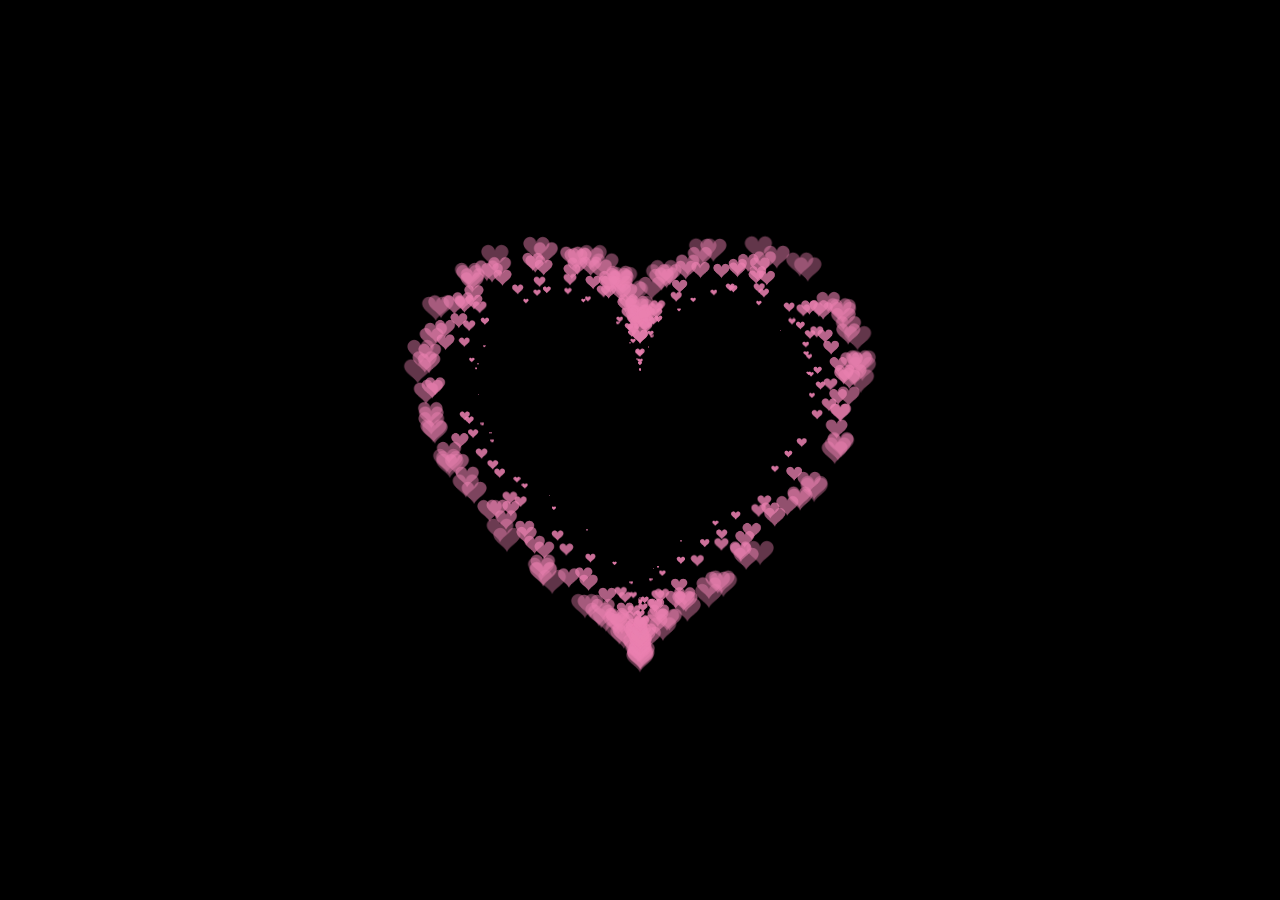
==== hearts/float.html @ 63f3c222 "Add particle heart pages to the collection Co-Authored-By: Claude Code <noreply@anthropic.com>" ====
<html>
<head>
    <meta charset="utf-8">
    <title>爱我的小乖乖</title>
    <style>
        html,
        body {
            height: 100%;
            padding: 0;
            margin: 0;
            background: #000;
        }
        canvas {
            position: fixed;
            inset: 0;
            width: 100%;
            height: 100%;
            z-index: 2;
        }
        p{
            position: fixed;
            top: 50%;
            left: 50%;
            transform: translate(-50%,-50%);
            color: pink;
            animation: k 1.5s ease-in-out infinite;
        }
        @keyframes k{
            100%{
                font-size: 24px;
                opacity: 0;
            }
        }
    </style>
    <style>  
        html, body {  
            margin: 0;  
            width: 100%;  
            height: 100%;  
            display: flex;  
            align-items: center;  
            justify-content: center;  
        }  
        #main {
            position: fixed;
            inset: 0;
            width: 100%;
            height: 100%;
            z-index: 1;
        }
        #video1 {
            width: 100%;
            height: 100%;
            object-fit: cover; /* 保持宽高比并填充元素的整个内容框 */
            opacity: 0.65;
        }
        .hidden {  
            display: none;  
        }  
    </style>  
</head>
<body>
    <p></p>
    <canvas id="pinkboard"></canvas>
    <div id="main">  
        <video id="video1" muted playsinline autoplay loop src="media/float-bg.mp4"></video>  
    </div>  
    <script type="text/javascript">  
        var bgVideo = document.getElementById("video1");
        if (bgVideo) { bgVideo.play().catch(function () {}); }
    </script> 
    <script>
        var settings = {
            particles: {
                length: 600,  // 爱心的大小
                duration: 2,  // 爱心扩散速度，越小速度越快
                velocity: 100,  // 爱心扩散速度，越小速度越慢
                effect: -0.75, // 爱心收缩效果，比如：1扩散，-2收缩
                size: 32, // 爱心数量
            },
        };
        (function () { var b = 0; var c = ["ms", "moz", "webkit", "o"]; for (var a = 0; a < c.length && !window.requestAnimationFrame; ++a) { window.requestAnimationFrame = window[c[a] + "RequestAnimationFrame"]; window.cancelAnimationFrame = window[c[a] + "CancelAnimationFrame"] || window[c[a] + "CancelRequestAnimationFrame"] } if (!window.requestAnimationFrame) { window.requestAnimationFrame = function (h, e) { var d = new Date().getTime(); var f = Math.max(0, 16 - (d - b)); var g = window.setTimeout(function () { h(d + f) }, f); b = d + f; return g } } if (!window.cancelAnimationFrame) { window.cancelAnimationFrame = function (d) { clearTimeout(d) } } }());

        var Point = (function () {
            function Point(x, y) {
                this.x = (typeof x !== 'undefined') ? x : 0;
                this.y = (typeof y !== 'undefined') ? y : 0;
            }
            Point.prototype.clone = function () {
                return new Point(this.x, this.y);
            };
            Point.prototype.length = function (length) {
                if (typeof length == 'undefined')
                    return Math.sqrt(this.x * this.x + this.y * this.y);
                this.normalize();
                this.x *= length;
                this.y *= length;
                return this;
            };
            Point.prototype.normalize = function () {
                var length = this.length();
                this.x /= length;
                this.y /= length;
                return this;
            };
            return Point;
        })();
        var Particle = (function () {
            function Particle() {
                this.position = new Point();
                this.velocity = new Point();
                this.acceleration = new Point();
                this.age = 0;
            }
            Particle.prototype.initialize = function (x, y, dx, dy) {
                this.position.x = x;
                this.position.y = y;
                this.velocity.x = dx;
                this.velocity.y = dy;
                this.acceleration.x = dx * settings.particles.effect;
                this.acceleration.y = dy * settings.particles.effect;
                this.age = 0;
            };
            Particle.prototype.update = function (deltaTime) {
                this.position.x += this.velocity.x * deltaTime;
                this.position.y += this.velocity.y * deltaTime;
                this.velocity.x += this.acceleration.x * deltaTime;
                this.velocity.y += this.acceleration.y * deltaTime;
                this.age += deltaTime;
            };
            Particle.prototype.draw = function (context, image) {
                function ease(t) {
                    return (--t) * t * t + 1;
                }
                var size = image.width * ease(this.age / settings.particles.duration);
                context.globalAlpha = 1 - this.age / settings.particles.duration;
                context.drawImage(image, this.position.x - size / 2, this.position.y - size / 2, size, size);
            };
            return Particle;
        })();
        var ParticlePool = (function () {
            var particles,
                firstActive = 0,
                firstFree = 0,
                duration = settings.particles.duration;
            function ParticlePool(length) {
                // create and populate particle pool
                particles = new Array(length);
                for (var i = 0; i < particles.length; i++)
                    particles[i] = new Particle();
            }
            ParticlePool.prototype.add = function (x, y, dx, dy) {
                particles[firstFree].initialize(x, y, dx, dy);
                // handle circular queue
                firstFree++;
                if (firstFree == particles.length) firstFree = 0;
                if (firstActive == firstFree) firstActive++;
                if (firstActive == particles.length) firstActive = 0;
            };
            ParticlePool.prototype.update = function (deltaTime) {
                var i;
                // update active particles
                if (firstActive < firstFree) {
                    for (i = firstActive; i < firstFree; i++)
                        particles[i].update(deltaTime);
                }
                if (firstFree < firstActive) {
                    for (i = firstActive; i < particles.length; i++)
                        particles[i].update(deltaTime);
                    for (i = 0; i < firstFree; i++)
                        particles[i].update(deltaTime);
                }
                // remove inactive particles
                while (particles[firstActive].age >= duration && firstActive != firstFree) {
                    firstActive++;
                    if (firstActive == particles.length) firstActive = 0;
                }
            };
            ParticlePool.prototype.draw = function (context, image) {
                // draw active particles
                if (firstActive < firstFree) {
                    for (i = firstActive; i < firstFree; i++)
                        particles[i].draw(context, image);
                }
                if (firstFree < firstActive) {
                    for (i = firstActive; i < particles.length; i++)
                        particles[i].draw(context, image);
                    for (i = 0; i < firstFree; i++)
                        particles[i].draw(context, image);
                }
            };
            return ParticlePool;
        })();
        (function (canvas) {
            var context = canvas.getContext('2d'),
                particles = new ParticlePool(settings.particles.length),
                particleRate = settings.particles.length / settings.particles.duration, // particles/sec
                time;
            // get point on heart with -PI <= t <= PI
            function pointOnHeart(t) {
                return new Point(
                    160 * Math.pow(Math.sin(t), 3),
                    130 * Math.cos(t) - 50 * Math.cos(2 * t) - 20 * Math.cos(3 * t) - 10 * Math.cos(4 * t) + 25
                );
            }
            // creating the particle image using a dummy canvas
            var image = (function () {
                var canvas = document.createElement('canvas'),
                    context = canvas.getContext('2d');
                canvas.width = settings.particles.size;
                canvas.height = settings.particles.size;
                // helper function to create the path
                function to(t) {
                    var point = pointOnHeart(t);
                    point.x = settings.particles.size / 2 + point.x * settings.particles.size / 350;
                    point.y = settings.particles.size / 2 - point.y * settings.particles.size / 350;
                    return point;
                }
                // create the path
                context.beginPath();
                var t = -Math.PI;
                var point = to(t);
                context.moveTo(point.x, point.y);
                while (t < Math.PI) {
                    t += 0.01; // baby steps!
                    point = to(t);
                    context.lineTo(point.x, point.y);
                }
                context.closePath();
                // create the fill
                context.fillStyle = '#ea80b0';
                context.fill();
                // create the image
                var image = new Image();
                image.src = canvas.toDataURL();
                return image;
            })();
            // render that thing!
            function render() {
                // next animation frame
                requestAnimationFrame(render);
                // update time
                var newTime = new Date().getTime() / 1000,
                    deltaTime = newTime - (time || newTime);
                time = newTime;
                // clear canvas
                context.clearRect(0, 0, canvas.width, canvas.height);
                // create new particles
                var amount = particleRate * deltaTime;
                for (var i = 0; i < amount; i++) {
                    var pos = pointOnHeart(Math.PI - 2 * Math.PI * Math.random());
                    var dir = pos.clone().length(settings.particles.velocity);
                    particles.add(canvas.width / 2 + pos.x, canvas.height / 2 - pos.y, dir.x, -dir.y);
                }
                // update and draw particles
                particles.update(deltaTime);
                particles.draw(context, image);
            }
            // handle (re-)sizing of the canvas
            function onResize() {
                canvas.width = canvas.clientWidth;
                canvas.height = canvas.clientHeight;
            }
            window.onresize = onResize;
            // delay rendering bootstrap
            setTimeout(function () {
                onResize();
                render();
            }, 10);
        })(document.getElementById('pinkboard'));
        </script>
        
</body>

     

</html>
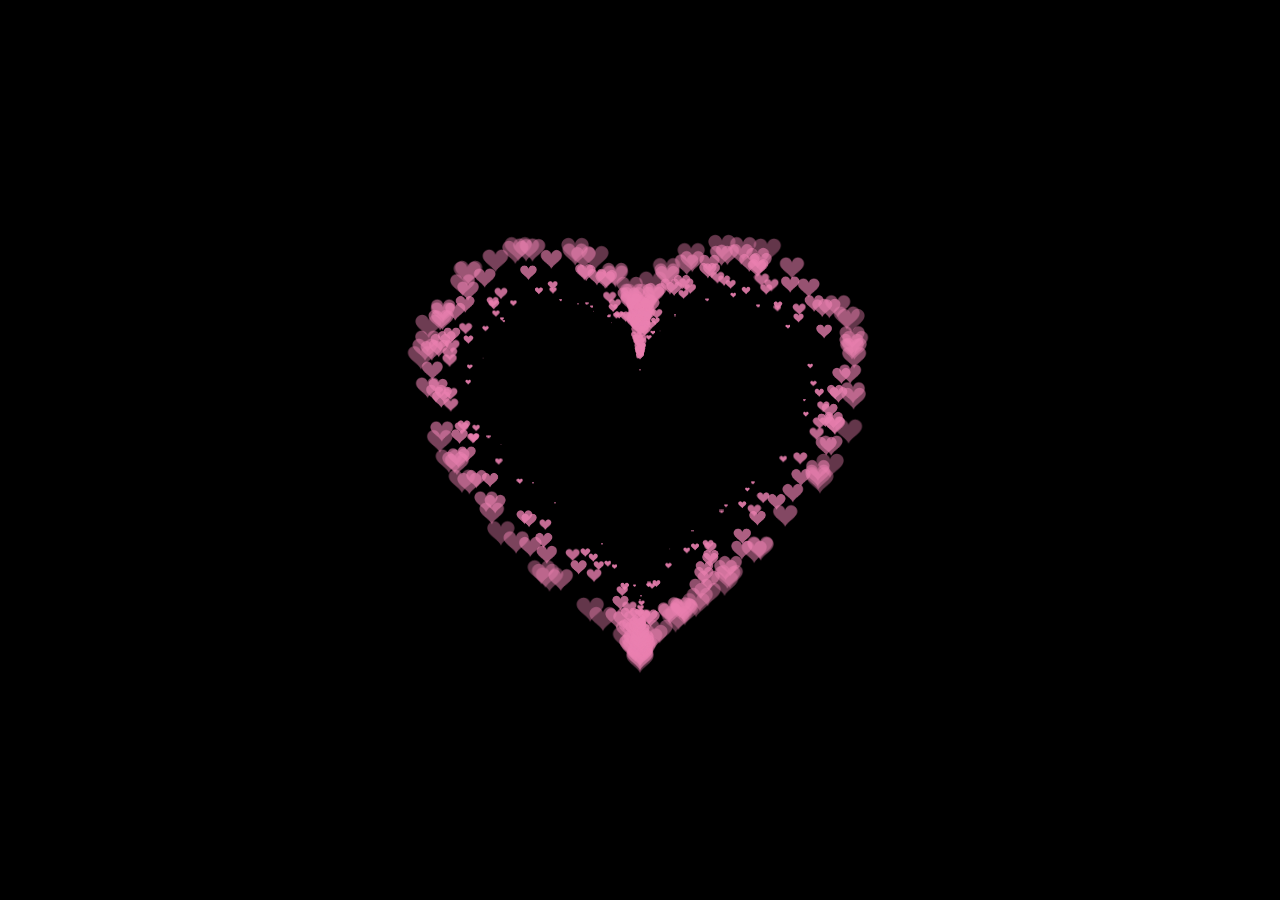
==== commit 6d5d18f6: "Fit floating heart video on portrait screens Co-Authored-By: Claude Code <noreply@anthropic.com>" ====
--- a/hearts/float.html
+++ b/hearts/float.html
@@ -54,10 +54,17 @@
             object-fit: cover; /* 保持宽高比并填充元素的整个内容框 */
             opacity: 0.65;
         }
-        .hidden {  
-            display: none;  
-        }  
-    </style>  
+        .hidden {
+            display: none;
+        }
+        /* 手机竖屏：完整显示整段视频，避免裁掉爱心 */
+        @media (max-aspect-ratio: 1/1) {
+            #video1 {
+                object-fit: contain;
+                opacity: 0.9;
+            }
+        }
+    </style>
 </head>
 <body>
     <p></p>
